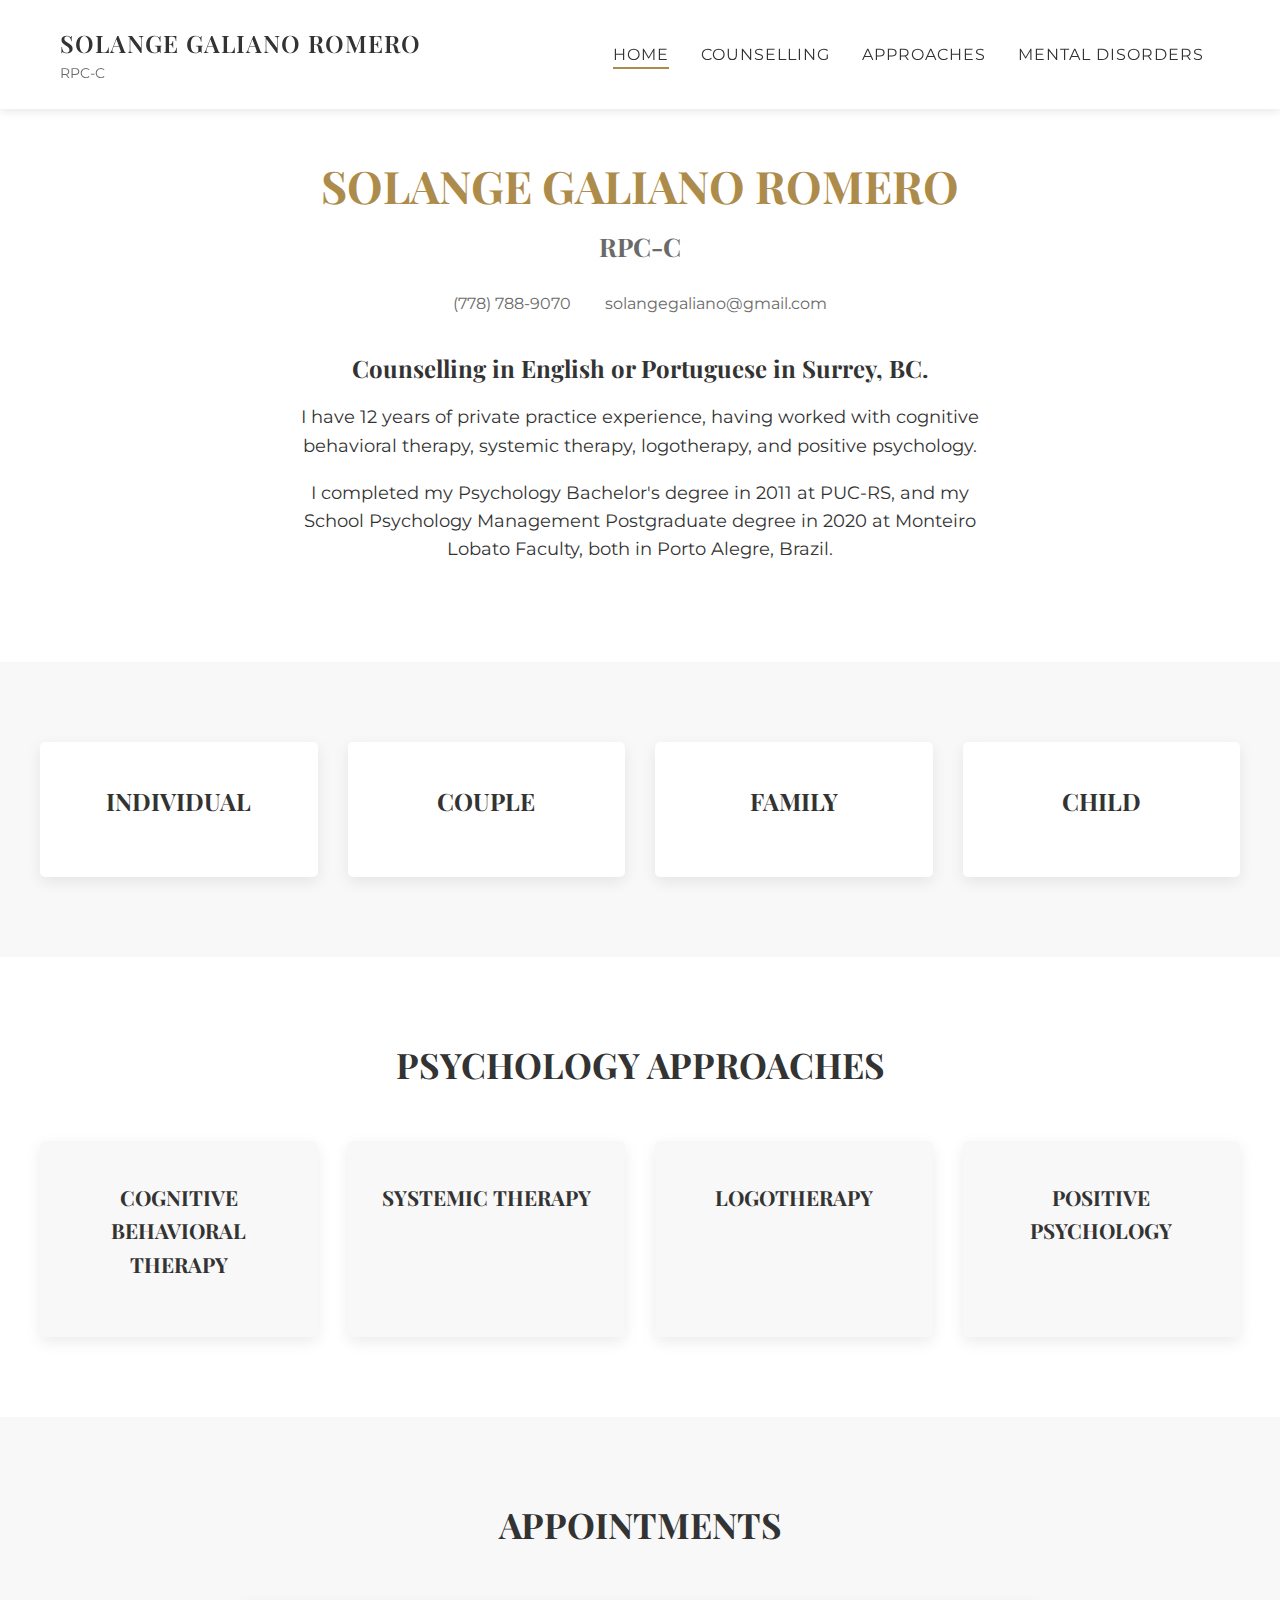
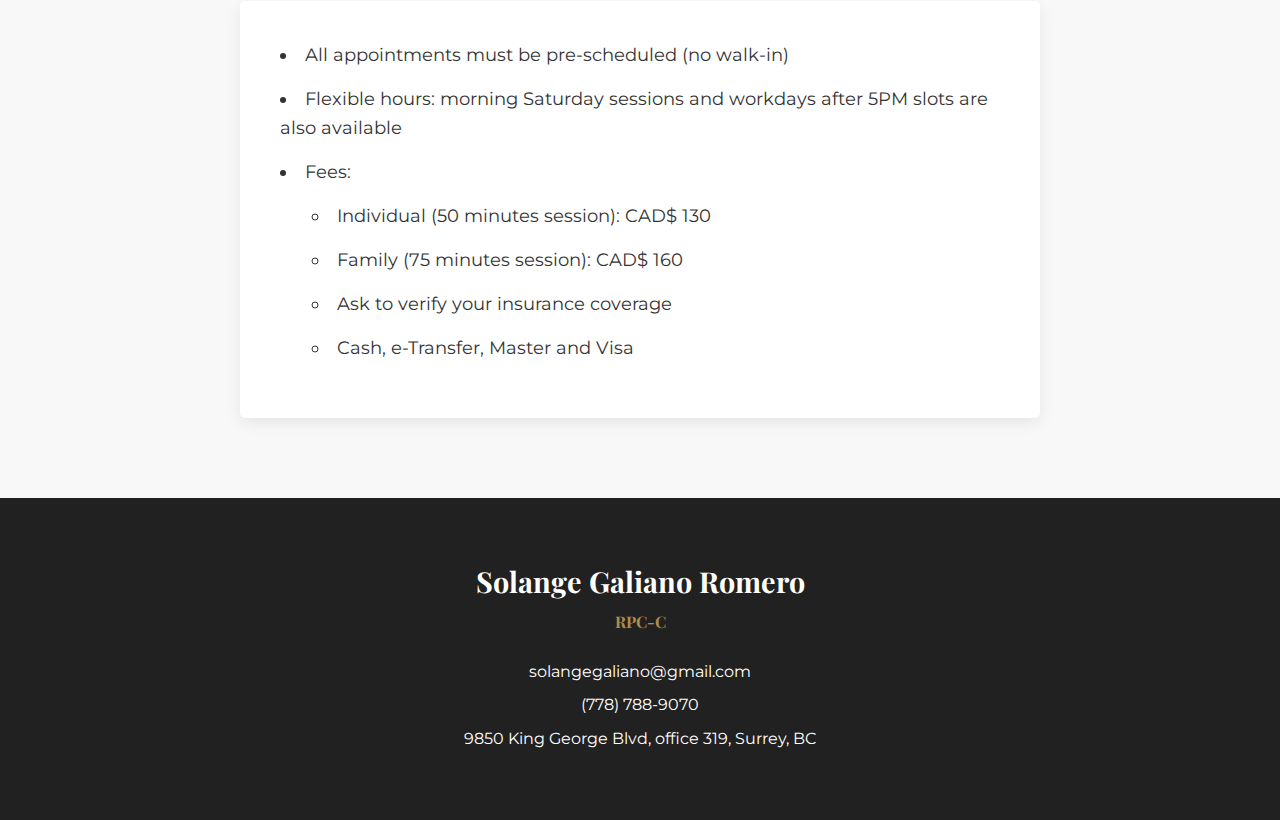
==== index.html @ ae4e71b3 "WIP" ====
<!DOCTYPE html>
<html lang="en">
<head>
    <meta charset="UTF-8">
    <meta name="viewport" content="width=device-width, initial-scale=1.0">
    <title>Counselling | Solange Galiano | Vancouver</title>
    <meta name="description" content="Solange Galiano | Counselor with experience in anxiety, obsessive-compulsive disorder, eating, bipolar, cyclothymic, dysthymic disorders, attention deficit hyperactivity disorder, post-traumatic stress disorder, depression.">
    <link rel="stylesheet" href="styles/main.css">
    <link rel="stylesheet" href="https://fonts.googleapis.com/css2?family=Montserrat:wght@300;400;500;600;700&family=Playfair+Display:wght@400;500;600;700&display=swap">
</head>
<body>
    <header>
        <nav class="main-nav">
            <div class="nav-container">
                <div class="logo">
                    <a href="index.html">SOLANGE GALIANO ROMERO</a>
                    <span class="subtitle">RPC-C</span>
                </div>
                <ul class="nav-links">
                    <li><a href="index.html" class="active">Home</a></li>
                    <li><a href="counselling.html">Counselling</a></li>
                    <li><a href="approaches.html">Approaches</a></li>
                    <li><a href="mental-disorders.html">Mental disorders</a></li>
                </ul>
                <div class="hamburger">
                    <span class="bar"></span>
                    <span class="bar"></span>
                    <span class="bar"></span>
                </div>
            </div>
        </nav>
    </header>

    <main>
        <section class="hero">
            <div class="hero-content">
                <h1>SOLANGE GALIANO ROMERO</h1>
                <h2>RPC-C</h2>
                <div class="contact-info">
                    <a href="tel:(778) 788-9070">(778) 788-9070</a>
                    <a href="mailto:solangegaliano@gmail.com">solangegaliano@gmail.com</a>
                </div>
                <h3>Counselling in English or Portuguese in Surrey, BC.</h3>
                <p>I have 12 years of private practice experience, having worked with cognitive behavioral therapy, systemic therapy, logotherapy, and positive psychology.</p>
                <p>I completed my Psychology Bachelor's degree in 2011 at PUC-RS, and my School Psychology Management Postgraduate degree in 2020 at Monteiro Lobato Faculty, both in Porto Alegre, Brazil.</p>
            </div>
        </section>

        <section class="services">
            <div class="services-grid">
                <a href="counselling.html" class="service-card">
                    <h3>INDIVIDUAL</h3>
                </a>
                <a href="counselling.html" class="service-card">
                    <h3>COUPLE</h3>
                </a>
                <a href="counselling.html" class="service-card">
                    <h3>FAMILY</h3>
                </a>
                <a href="counselling.html" class="service-card">
                    <h3>CHILD</h3>
                </a>
            </div>
        </section>

        <section class="approaches">
            <h2>PSYCHOLOGY APPROACHES</h2>
            <div class="approaches-grid">
                <a href="approaches.html" class="approach-card">
                    <h3>COGNITIVE BEHAVIORAL THERAPY</h3>
                </a>
                <a href="approaches.html" class="approach-card">
                    <h3>SYSTEMIC THERAPY</h3>
                </a>
                <a href="approaches.html" class="approach-card">
                    <h3>LOGOTHERAPY</h3>
                </a>
                <a href="approaches.html" class="approach-card">
                    <h3>POSITIVE PSYCHOLOGY</h3>
                </a>
            </div>
        </section>

        <section class="appointments">
            <h2>APPOINTMENTS</h2>
            <div class="appointments-info">
                <ul>
                    <li>All appointments must be pre-scheduled (no walk-in)</li>
                    <li>Flexible hours: morning Saturday sessions and workdays after 5PM slots are also available</li>
                    <li>Fees:
                        <ul>
                            <li>Individual (50 minutes session): CAD$ 130</li>
                            <li>Family (75 minutes session): CAD$ 160</li>
                            <li>Ask to verify your insurance coverage</li>
                            <li>Cash, e-Transfer, Master and Visa</li>
                        </ul>
                    </li>
                </ul>
            </div>
        </section>
    </main>

    <footer>
        <div class="footer-content">
            <div class="contact">
                <h3>Solange Galiano Romero</h3>
                <h4>RPC-C</h4>
                <p><a href="mailto:solangegaliano@gmail.com">solangegaliano@gmail.com</a></p>
                <p>(778) 788-9070</p>
                <p>9850 King George Blvd, office 319, Surrey, BC</p>
            </div>
        </div>
    </footer>

    <script src="scripts/main.js"></script>
</body>
</html>
---- styles/main.css ----
/* Main CSS */
:root {
    --primary-color: #333;
    --secondary-color: #6a6a6a;
    --accent-color: #ad8c4b;
    --light-color: #f8f8f8;
    --dark-color: #212121;
    --bg-color: #ffffff;
}

* {
    margin: 0;
    padding: 0;
    box-sizing: border-box;
}

body {
    font-family: 'Montserrat', sans-serif;
    line-height: 1.6;
    color: var(--primary-color);
    background-color: var(--bg-color);
}

h1, h2, h3, h4, h5, h6 {
    font-family: 'Playfair Display', serif;
    margin-bottom: 1rem;
}

a {
    text-decoration: none;
    color: var(--primary-color);
    transition: color 0.3s ease;
}

a:hover {
    color: var(--accent-color);
}

/* Header & Navigation */
header {
    background-color: var(--bg-color);
    position: fixed;
    width: 100%;
    z-index: 100;
    box-shadow: 0 2px 10px rgba(0, 0, 0, 0.1);
}

.main-nav {
    padding: 1.5rem 0;
}

.nav-container {
    display: flex;
    justify-content: space-between;
    align-items: center;
    max-width: 1200px;
    margin: 0 auto;
    padding: 0 20px;
}

.logo {
    display: flex;
    flex-direction: column;
    align-items: flex-start;
}

.logo a {
    font-family: 'Playfair Display', serif;
    font-size: 1.5rem;
    font-weight: 600;
    letter-spacing: 1px;
}

.logo .subtitle {
    font-size: 0.9rem;
    color: var(--secondary-color);
}

.nav-links {
    display: flex;
    list-style: none;
}

.nav-links li {
    padding: 0 1rem;
}

.nav-links a {
    position: relative;
    font-size: 1rem;
    text-transform: uppercase;
    letter-spacing: 1px;
}

.nav-links a.active::after,
.nav-links a:hover::after {
    content: '';
    position: absolute;
    width: 100%;
    height: 2px;
    bottom: -5px;
    left: 0;
    background-color: var(--accent-color);
    transform-origin: center;
    transform: scaleX(1);
    transition: transform 0.3s ease;
}

.nav-links a::after {
    content: '';
    position: absolute;
    width: 100%;
    height: 2px;
    bottom: -5px;
    left: 0;
    background-color: var(--accent-color);
    transform: scaleX(0);
    transform-origin: center;
    transition: transform 0.3s ease;
}

.hamburger {
    display: none;
    cursor: pointer;
}

.bar {
    display: block;
    width: 25px;
    height: 3px;
    margin: 5px auto;
    background-color: var(--primary-color);
    transition: all 0.3s ease;
}

/* Hero Section */
.hero {
    padding: 150px 20px 80px;
    text-align: center;
    background: linear-gradient(rgba(255, 255, 255, 0.9), rgba(255, 255, 255, 0.8)), url('../images/hero-bg.jpg');
    background-size: cover;
    background-position: center;
}

.hero-content {
    max-width: 800px;
    margin: 0 auto;
}

.hero h1 {
    font-size: 2.8rem;
    margin-bottom: 0.3rem;
    color: var(--accent-color);
}

.hero h2 {
    font-size: 1.6rem;
    margin-bottom: 1.5rem;
    color: var(--secondary-color);
}

.contact-info {
    margin: 1rem 0 2rem;
}

.contact-info a {
    display: inline-block;
    margin: 0 15px;
    color: var(--secondary-color);
}

.hero h3 {
    font-size: 1.5rem;
    margin: 2rem 0 1rem;
    color: var(--primary-color);
}

.hero p {
    font-size: 1.1rem;
    margin-bottom: 1.2rem;
    max-width: 700px;
    margin-left: auto;
    margin-right: auto;
}

/* Services Section */
.services {
    padding: 80px 20px;
    background-color: var(--light-color);
}

.services-grid {
    display: grid;
    grid-template-columns: repeat(auto-fit, minmax(250px, 1fr));
    gap: 30px;
    max-width: 1200px;
    margin: 0 auto;
}

.service-card {
    background-color: white;
    padding: 40px 30px;
    text-align: center;
    box-shadow: 0 5px 15px rgba(0, 0, 0, 0.08);
    transition: transform 0.3s ease, box-shadow 0.3s ease;
    border-radius: 5px;
}

.service-card:hover {
    transform: translateY(-5px);
    box-shadow: 0 10px 25px rgba(0, 0, 0, 0.15);
}

.service-card h3 {
    font-size: 1.5rem;
    color: var(--primary-color);
}

/* Approaches Section */
.approaches {
    padding: 80px 20px;
    text-align: center;
}

.approaches h2 {
    font-size: 2.2rem;
    margin-bottom: 3rem;
    color: var(--primary-color);
}

.approaches-grid {
    display: grid;
    grid-template-columns: repeat(auto-fit, minmax(250px, 1fr));
    gap: 30px;
    max-width: 1200px;
    margin: 0 auto;
}

.approach-card {
    background-color: var(--light-color);
    padding: 40px 30px;
    text-align: center;
    box-shadow: 0 5px 15px rgba(0, 0, 0, 0.08);
    transition: transform 0.3s ease, box-shadow 0.3s ease;
    border-radius: 5px;
}

.approach-card:hover {
    transform: translateY(-5px);
    box-shadow: 0 10px 25px rgba(0, 0, 0, 0.15);
}

.approach-card h3 {
    font-size: 1.3rem;
    color: var(--primary-color);
}

/* Appointments Section */
.appointments {
    padding: 80px 20px;
    background-color: var(--light-color);
    text-align: center;
}

.appointments h2 {
    font-size: 2.2rem;
    margin-bottom: 3rem;
    color: var(--primary-color);
}

.appointments-info {
    max-width: 800px;
    margin: 0 auto;
    text-align: left;
    background-color: white;
    padding: 40px;
    border-radius: 5px;
    box-shadow: 0 5px 15px rgba(0, 0, 0, 0.08);
}

.appointments-info ul {
    list-style-position: inside;
}

.appointments-info ul li {
    margin-bottom: 1rem;
    font-size: 1.1rem;
}

.appointments-info ul ul {
    margin: 1rem 0 1rem 2rem;
}

/* Footer */
footer {
    background-color: var(--dark-color);
    color: white;
    padding: 60px 20px;
}

.footer-content {
    max-width: 1200px;
    margin: 0 auto;
    display: flex;
    justify-content: center;
}

.contact {
    text-align: center;
}

.contact h3 {
    font-size: 1.8rem;
    color: white;
    margin-bottom: 0.3rem;
}

.contact h4 {
    color: var(--accent-color);
    margin-bottom: 1.5rem;
}

.contact p {
    margin-bottom: 0.5rem;
}

.contact a {
    color: white;
}

.contact a:hover {
    color: var(--accent-color);
}

/* Media Queries */
@media (max-width: 768px) {
    .nav-links {
        position: fixed;
        left: -100%;
        top: 80px;
        flex-direction: column;
        background-color: var(--bg-color);
        width: 100%;
        text-align: center;
        transition: 0.3s;
        box-shadow: 0 10px 15px rgba(0, 0, 0, 0.1);
        padding: 20px 0;
    }

    .nav-links.active {
        left: 0;
    }

    .nav-links li {
        margin: 15px 0;
    }

    .hamburger {
        display: block;
    }

    .hamburger.active .bar:nth-child(2) {
        opacity: 0;
    }

    .hamburger.active .bar:nth-child(1) {
        transform: translateY(8px) rotate(45deg);
    }

    .hamburger.active .bar:nth-child(3) {
        transform: translateY(-8px) rotate(-45deg);
    }

    .hero h1 {
        font-size: 2.2rem;
    }

    .hero h2 {
        font-size: 1.4rem;
    }

    .services-grid, .approaches-grid {
        grid-template-columns: 1fr;
    }
}

/* Counselling Page Specific Styles */
.counselling-intro {
    padding: 150px 20px 60px;
    text-align: center;
    background-color: var(--light-color);
}

.counselling-intro h1 {
    font-size: 2.8rem;
    margin-bottom: 2rem;
    color: var(--primary-color);
}

.counselling-intro p {
    max-width: 800px;
    margin: 0 auto 1.5rem;
    font-size: 1.1rem;
}

.counselling-services {
    padding: 60px 20px;
}

.service-details {
    max-width: 1000px;
    margin: 0 auto 60px;
    display: grid;
    grid-template-columns: 1fr 2fr;
    gap: 40px;
    align-items: start;
}

.service-title {
    text-align: right;
}

.service-title h2 {
    font-size: 2.2rem;
    color: var(--accent-color);
    margin-bottom: 1rem;
}

.service-title h3 {
    font-size: 1.4rem;
    color: var(--secondary-color);
    font-weight: 400;
}

.service-info h3 {
    font-size: 1.4rem;
    margin-bottom: 1rem;
    color: var(--primary-color);
}

.service-info p {
    margin-bottom: 1.5rem;
}

@media (max-width: 768px) {
    .service-details {
        grid-template-columns: 1fr;
        text-align: center;
    }

    .service-title {
        text-align: center;
    }
}

/* Approaches Page Specific Styles */
.approach-details {
    padding: 150px 20px 80px;
}

.approach-section {
    max-width: 1000px;
    margin: 0 auto 80px;
}

.approach-section h1 {
    font-size: 2.4rem;
    margin-bottom: 2rem;
    color: var(--accent-color);
    text-align: center;
}

.approach-section h2 {
    font-size: 2rem;
    margin: 3rem 0 1.5rem;
    color: var(--primary-color);
}

.approach-section h3 {
    font-size: 1.4rem;
    margin: 2rem 0 1rem;
    color: var(--secondary-color);
}

.approach-section p {
    margin-bottom: 1.5rem;
    font-size: 1.1rem;
}

.approach-section ul {
    margin: 0 0 1.5rem 2rem;
}

.approach-section ul li {
    margin-bottom: 0.5rem;
}

/* Mental Disorders Page Specific Styles */
.disorders-intro {
    padding: 150px 20px 60px;
    text-align: center;
}

.disorders-intro h1 {
    font-size: 2.8rem;
    margin-bottom: 1.5rem;
    color: var(--primary-color);
}

.disorders-categories {
    padding: 60px 20px;
}

.disorder-category {
    max-width: 1000px;
    margin: 0 auto 60px;
}

.disorder-category h2 {
    font-size: 2.2rem;
    margin-bottom: 2rem;
    color: var(--accent-color);
    text-align: center;
}

.disorder-grid {
    display: grid;
    grid-template-columns: repeat(auto-fit, minmax(300px, 1fr));
    gap: 30px;
}

.disorder-card {
    background-color: var(--light-color);
    padding: 30px;
    border-radius: 5px;
    box-shadow: 0 5px 15px rgba(0, 0, 0, 0.08);
}

.disorder-card h3 {
    font-size: 1.4rem;
    margin-bottom: 1rem;
    color: var(--primary-color);
}

.disorder-card p {
    font-size: 1rem;
}
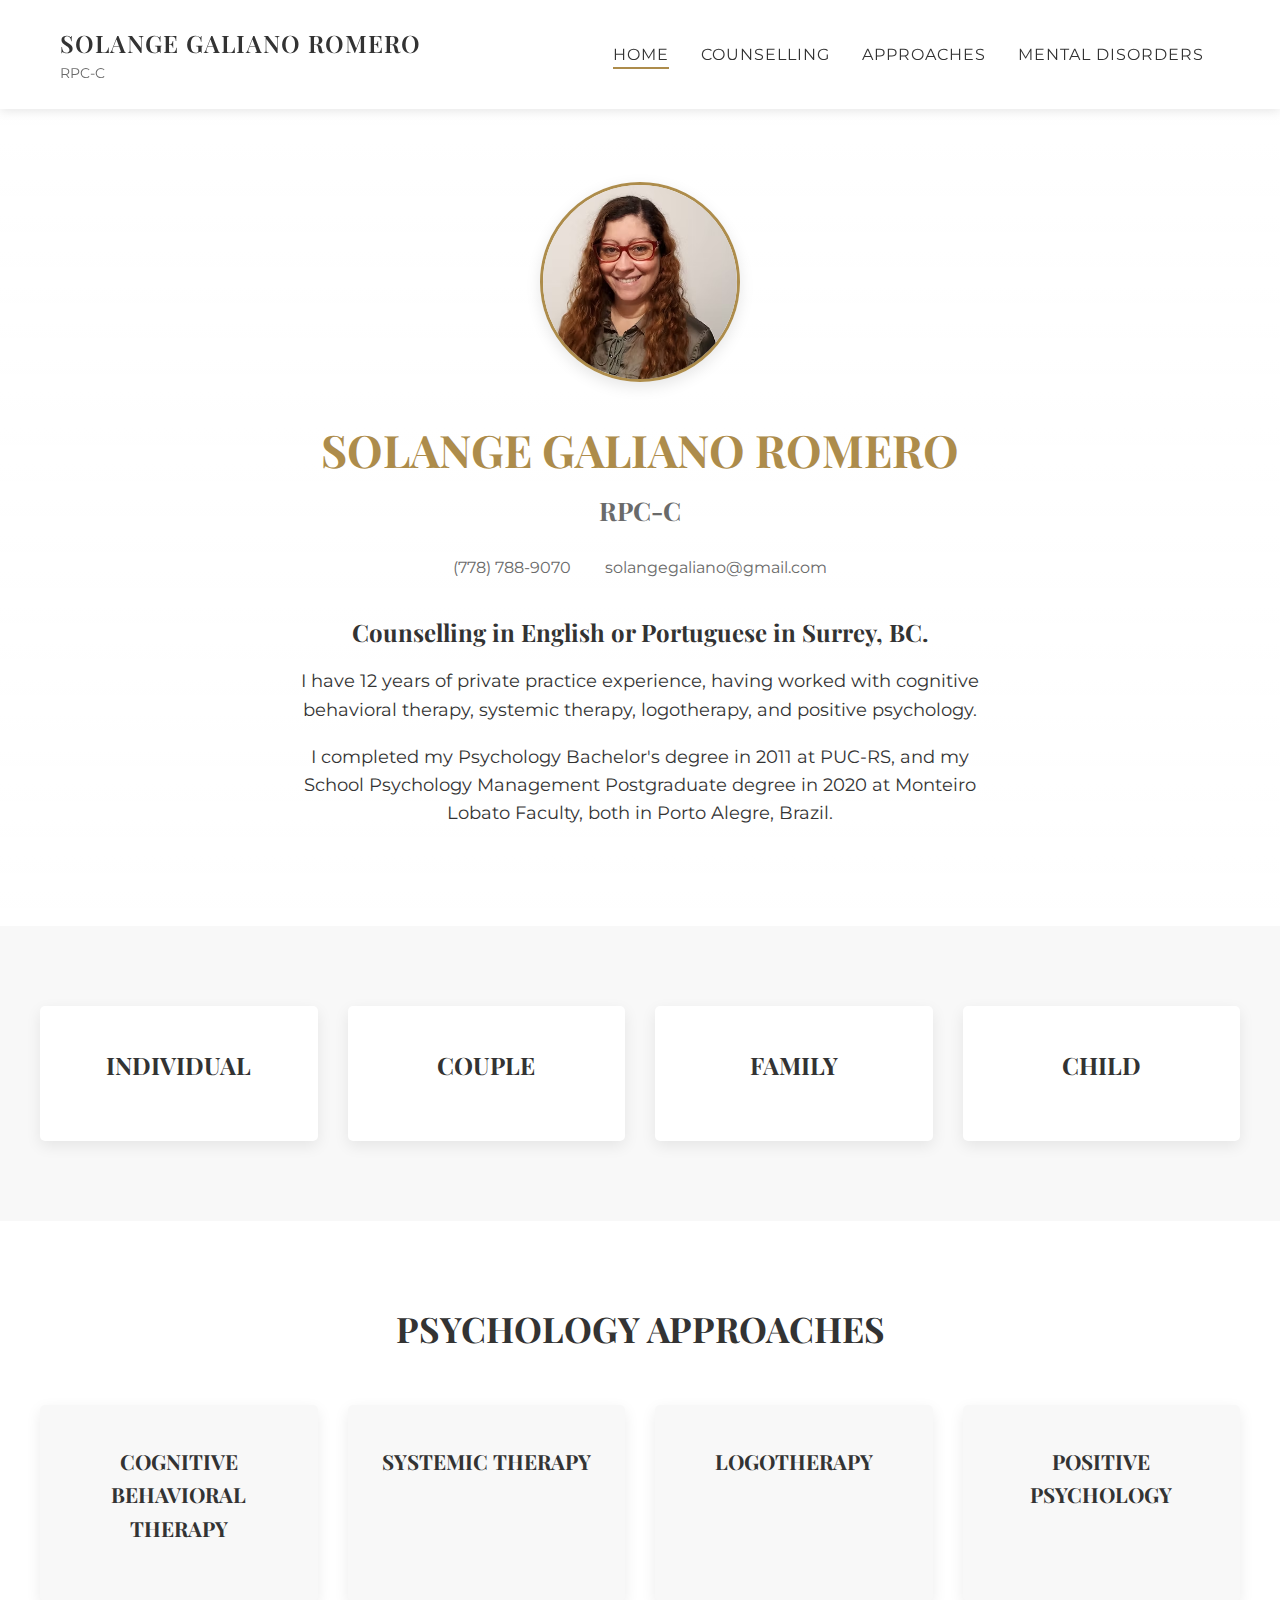
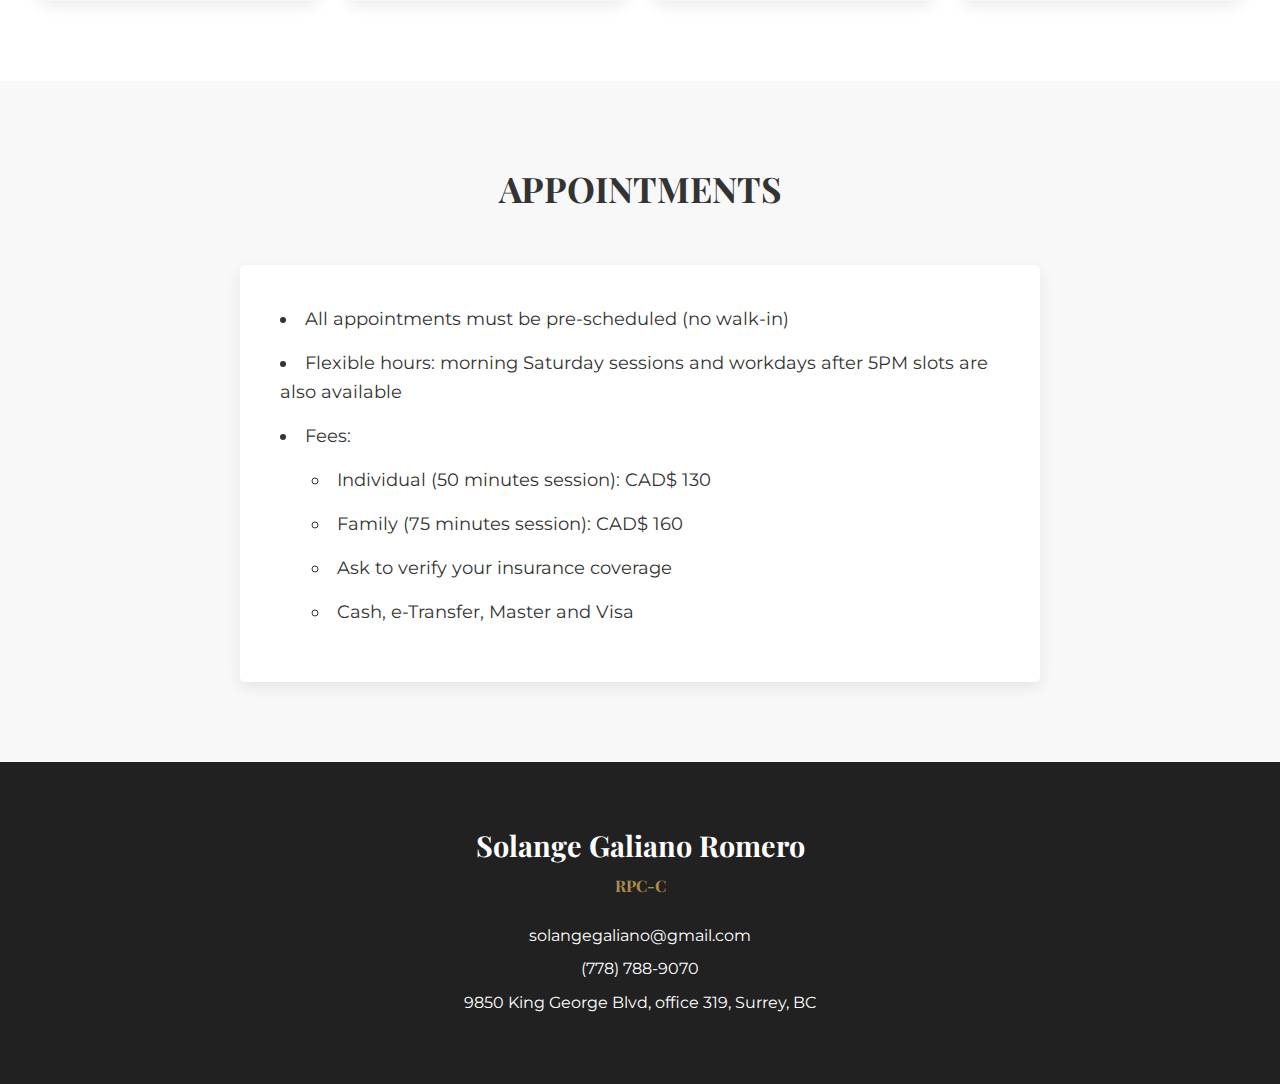
==== commit e533599c: "profile image" ====
--- a/index.html
+++ b/index.html
@@ -34,6 +34,9 @@
     <main>
         <section class="hero">
             <div class="hero-content">
+                <div class="profile-image">
+                    <img src="images/home-profile.avif" alt="Solange Galiano Romero" class="profile-photo">
+                </div>
                 <h1>SOLANGE GALIANO ROMERO</h1>
                 <h2>RPC-C</h2>
                 <div class="contact-info">
--- a/styles/main.css
+++ b/styles/main.css
@@ -167,6 +167,27 @@
     display: inline-block;
     margin: 0 15px;
     color: var(--secondary-color);
+}
+
+.profile-image {
+    margin: 2rem auto;
+    width: 200px;
+    height: 200px;
+    border-radius: 50%;
+    overflow: hidden;
+    border: 3px solid var(--accent-color);
+    box-shadow: 0 5px 15px rgba(0, 0, 0, 0.1);
+}
+
+.profile-photo {
+    width: 100%;
+    height: 100%;
+    object-fit: cover;
+    transition: transform 0.5s ease;
+}
+
+.profile-image:hover .profile-photo {
+    transform: scale(1.05);
 }
 
 .hero h3 {
@@ -379,6 +400,11 @@
         font-size: 1.4rem;
     }
 
+    .profile-image {
+        width: 150px;
+        height: 150px;
+    }
+
     .services-grid, .approaches-grid {
         grid-template-columns: 1fr;
     }
@@ -495,6 +521,26 @@
     margin-bottom: 0.5rem;
 }
 
+.approach-section .cbt-link {
+    text-align: center;
+    margin: 3rem 0;
+}
+
+.button {
+    display: inline-block;
+    background-color: var(--accent-color);
+    color: white;
+    padding: 12px 25px;
+    border-radius: 4px;
+    font-weight: 500;
+    transition: background-color 0.3s ease;
+}
+
+.button:hover {
+    background-color: #8e723c;
+    color: white;
+}
+
 /* Mental Disorders Page Specific Styles */
 .disorders-intro {
     padding: 150px 20px 60px;
@@ -545,3 +591,116 @@
 .disorder-card p {
     font-size: 1rem;
 }
+
+/* Cognitive Distortions Page Specific Styles */
+.cognitive-distortions {
+    padding: 150px 20px 80px;
+}
+
+.cognitive-distortions .approach-section {
+    max-width: 1200px;
+    margin: 0 auto;
+}
+
+.cognitive-distortions h1 {
+    font-size: 2.5rem;
+    text-align: center;
+    margin-bottom: 2rem;
+    color: var(--accent-color);
+}
+
+.cognitive-distortions .intro-text {
+    font-size: 1.2rem;
+    max-width: 900px;
+    margin: 0 auto 3rem;
+    text-align: center;
+    line-height: 1.8;
+}
+
+.distortions-grid {
+    display: grid;
+    grid-template-columns: repeat(auto-fill, minmax(300px, 1fr));
+    gap: 30px;
+    margin-bottom: 4rem;
+}
+
+.distortion-card {
+    background-color: var(--light-color);
+    padding: 25px;
+    border-radius: 5px;
+    box-shadow: 0 5px 15px rgba(0, 0, 0, 0.08);
+    transition: transform 0.3s ease, box-shadow 0.3s ease;
+}
+
+.distortion-card:hover {
+    transform: translateY(-5px);
+    box-shadow: 0 10px 25px rgba(0, 0, 0, 0.15);
+}
+
+.distortion-card h3 {
+    font-size: 1.4rem;
+    margin-bottom: 1rem;
+    color: var(--primary-color);
+    border-bottom: 2px solid var(--accent-color);
+    padding-bottom: 10px;
+}
+
+.distortion-card p {
+    margin-bottom: 1.5rem;
+    font-size: 1.05rem;
+}
+
+.distortion-card .example {
+    background-color: rgba(173, 140, 75, 0.1);
+    padding: 15px;
+    border-radius: 5px;
+    margin-top: auto;
+}
+
+.distortion-card .example h4 {
+    font-size: 1.1rem;
+    margin-bottom: 0.5rem;
+    color: var(--accent-color);
+}
+
+.distortion-card .example p {
+    font-style: italic;
+    margin-bottom: 0;
+}
+
+.cbt-resources {
+    background-color: white;
+    padding: 40px;
+    border-radius: 5px;
+    box-shadow: 0 5px 15px rgba(0, 0, 0, 0.08);
+    text-align: center;
+    max-width: 900px;
+    margin: 0 auto;
+}
+
+.cbt-resources h2 {
+    font-size: 1.8rem;
+    margin-bottom: 1.5rem;
+    color: var(--primary-color);
+}
+
+.cbt-resources p {
+    font-size: 1.1rem;
+    margin-bottom: 1rem;
+    line-height: 1.7;
+}
+
+@media (max-width: 768px) {
+    .distortions-grid {
+        grid-template-columns: 1fr;
+    }
+    
+    .cognitive-distortions h1 {
+        font-size: 2rem;
+    }
+    
+    .cognitive-distortions .intro-text,
+    .cbt-resources p {
+        font-size: 1rem;
+    }
+}
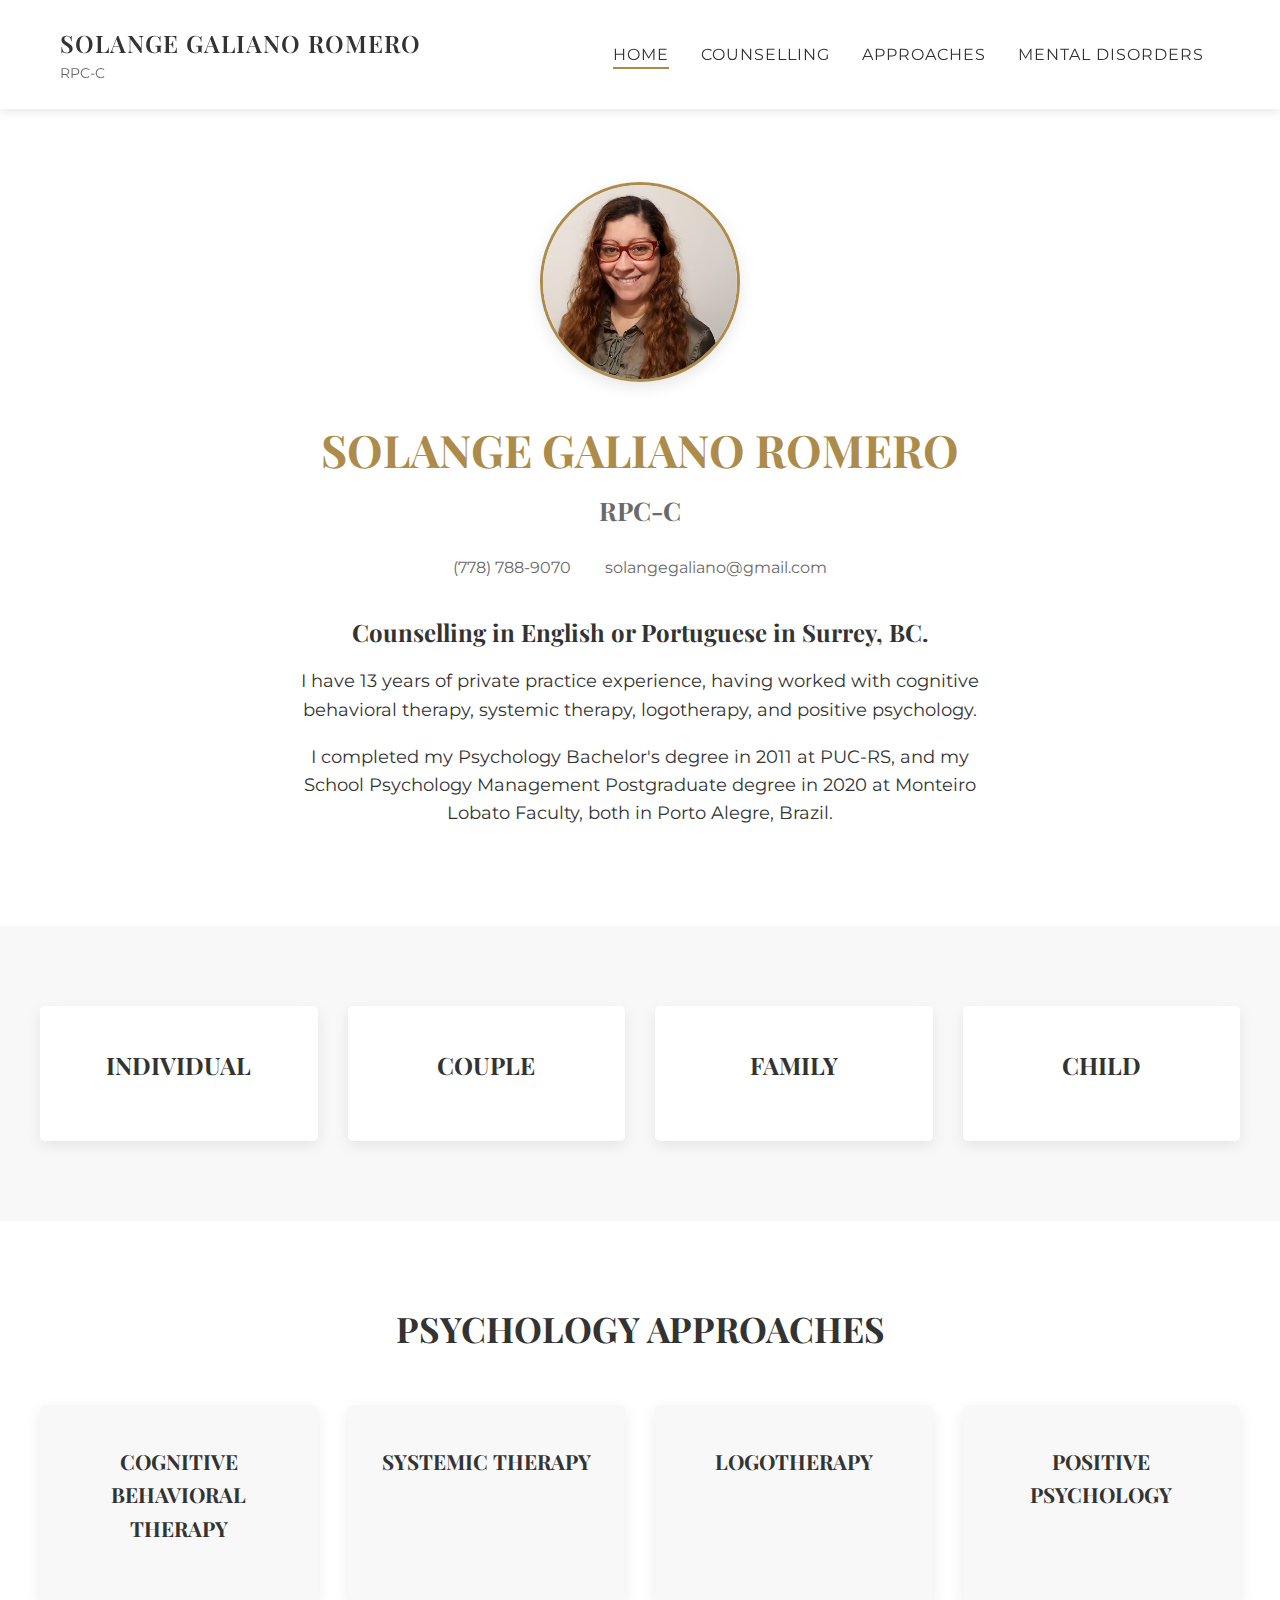
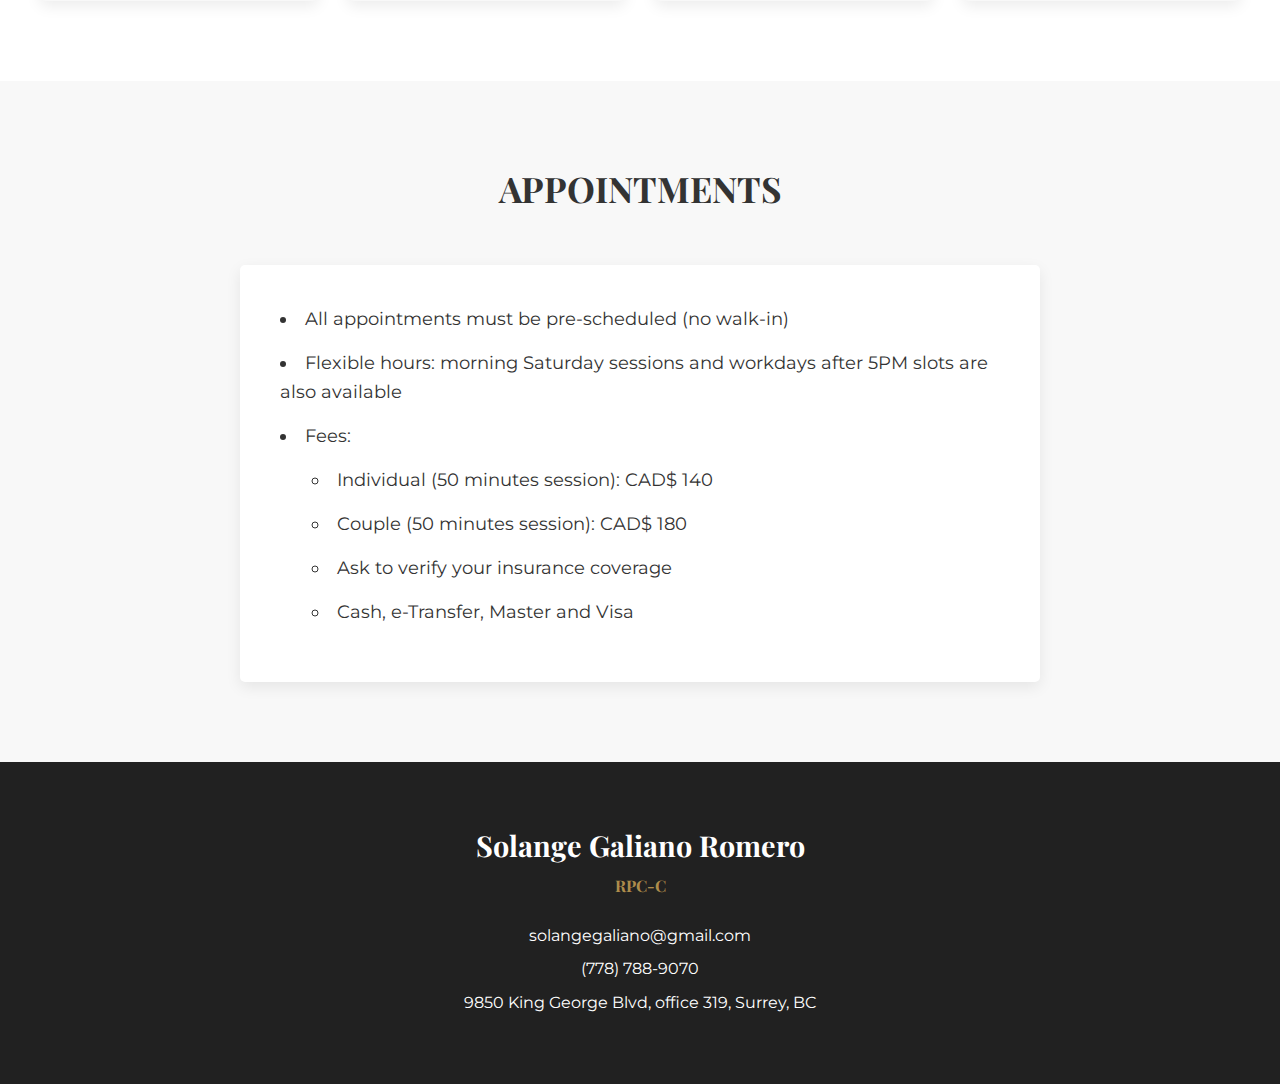
==== commit de87036e: "update" ====
--- a/index.html
+++ b/index.html
@@ -44,23 +44,23 @@
                     <a href="mailto:solangegaliano@gmail.com">solangegaliano@gmail.com</a>
                 </div>
                 <h3>Counselling in English or Portuguese in Surrey, BC.</h3>
-                <p>I have 12 years of private practice experience, having worked with cognitive behavioral therapy, systemic therapy, logotherapy, and positive psychology.</p>
+                <p>I have 13 years of private practice experience, having worked with cognitive behavioral therapy, systemic therapy, logotherapy, and positive psychology.</p>
                 <p>I completed my Psychology Bachelor's degree in 2011 at PUC-RS, and my School Psychology Management Postgraduate degree in 2020 at Monteiro Lobato Faculty, both in Porto Alegre, Brazil.</p>
             </div>
         </section>
 
         <section class="services">
             <div class="services-grid">
-                <a href="counselling.html" class="service-card">
+                <a href="counselling.html#individual-counselling" class="service-card">
                     <h3>INDIVIDUAL</h3>
                 </a>
-                <a href="counselling.html" class="service-card">
+                <a href="counselling.html#couple-counselling" class="service-card">
                     <h3>COUPLE</h3>
                 </a>
-                <a href="counselling.html" class="service-card">
+                <a href="counselling.html#family-counselling" class="service-card">
                     <h3>FAMILY</h3>
                 </a>
-                <a href="counselling.html" class="service-card">
+                <a href="counselling.html#child-counselling" class="service-card">
                     <h3>CHILD</h3>
                 </a>
             </div>
@@ -69,16 +69,16 @@
         <section class="approaches">
             <h2>PSYCHOLOGY APPROACHES</h2>
             <div class="approaches-grid">
-                <a href="approaches.html" class="approach-card">
+                <a href="approaches.html#cognitive-behavioral-therapy" class="approach-card">
                     <h3>COGNITIVE BEHAVIORAL THERAPY</h3>
                 </a>
-                <a href="approaches.html" class="approach-card">
+                <a href="approaches.html#systemic-therapy" class="approach-card">
                     <h3>SYSTEMIC THERAPY</h3>
                 </a>
-                <a href="approaches.html" class="approach-card">
+                <a href="approaches.html#logotherapy" class="approach-card">
                     <h3>LOGOTHERAPY</h3>
                 </a>
-                <a href="approaches.html" class="approach-card">
+                <a href="approaches.html#positive-psychology" class="approach-card">
                     <h3>POSITIVE PSYCHOLOGY</h3>
                 </a>
             </div>
@@ -92,8 +92,8 @@
                     <li>Flexible hours: morning Saturday sessions and workdays after 5PM slots are also available</li>
                     <li>Fees:
                         <ul>
-                            <li>Individual (50 minutes session): CAD$ 130</li>
-                            <li>Family (75 minutes session): CAD$ 160</li>
+                            <li>Individual (50 minutes session): CAD$ 140</li>
+                            <li>Couple (50 minutes session): CAD$ 180</li>
                             <li>Ask to verify your insurance coverage</li>
                             <li>Cash, e-Transfer, Master and Visa</li>
                         </ul>
--- a/styles/main.css
+++ b/styles/main.css
@@ -6,6 +6,11 @@
     --light-color: #f8f8f8;
     --dark-color: #212121;
     --bg-color: #ffffff;
+}
+
+html {
+    scroll-behavior: smooth;
+    scroll-padding-top: 100px; /* Adjust based on your header height */
 }
 
 * {
@@ -137,7 +142,7 @@
 .hero {
     padding: 150px 20px 80px;
     text-align: center;
-    background: linear-gradient(rgba(255, 255, 255, 0.9), rgba(255, 255, 255, 0.8)), url('../images/hero-bg.jpg');
+    background: linear-gradient(rgba(255, 255, 255, 0.9), rgba(255, 255, 255, 0.8));
     background-size: cover;
     background-position: center;
 }
